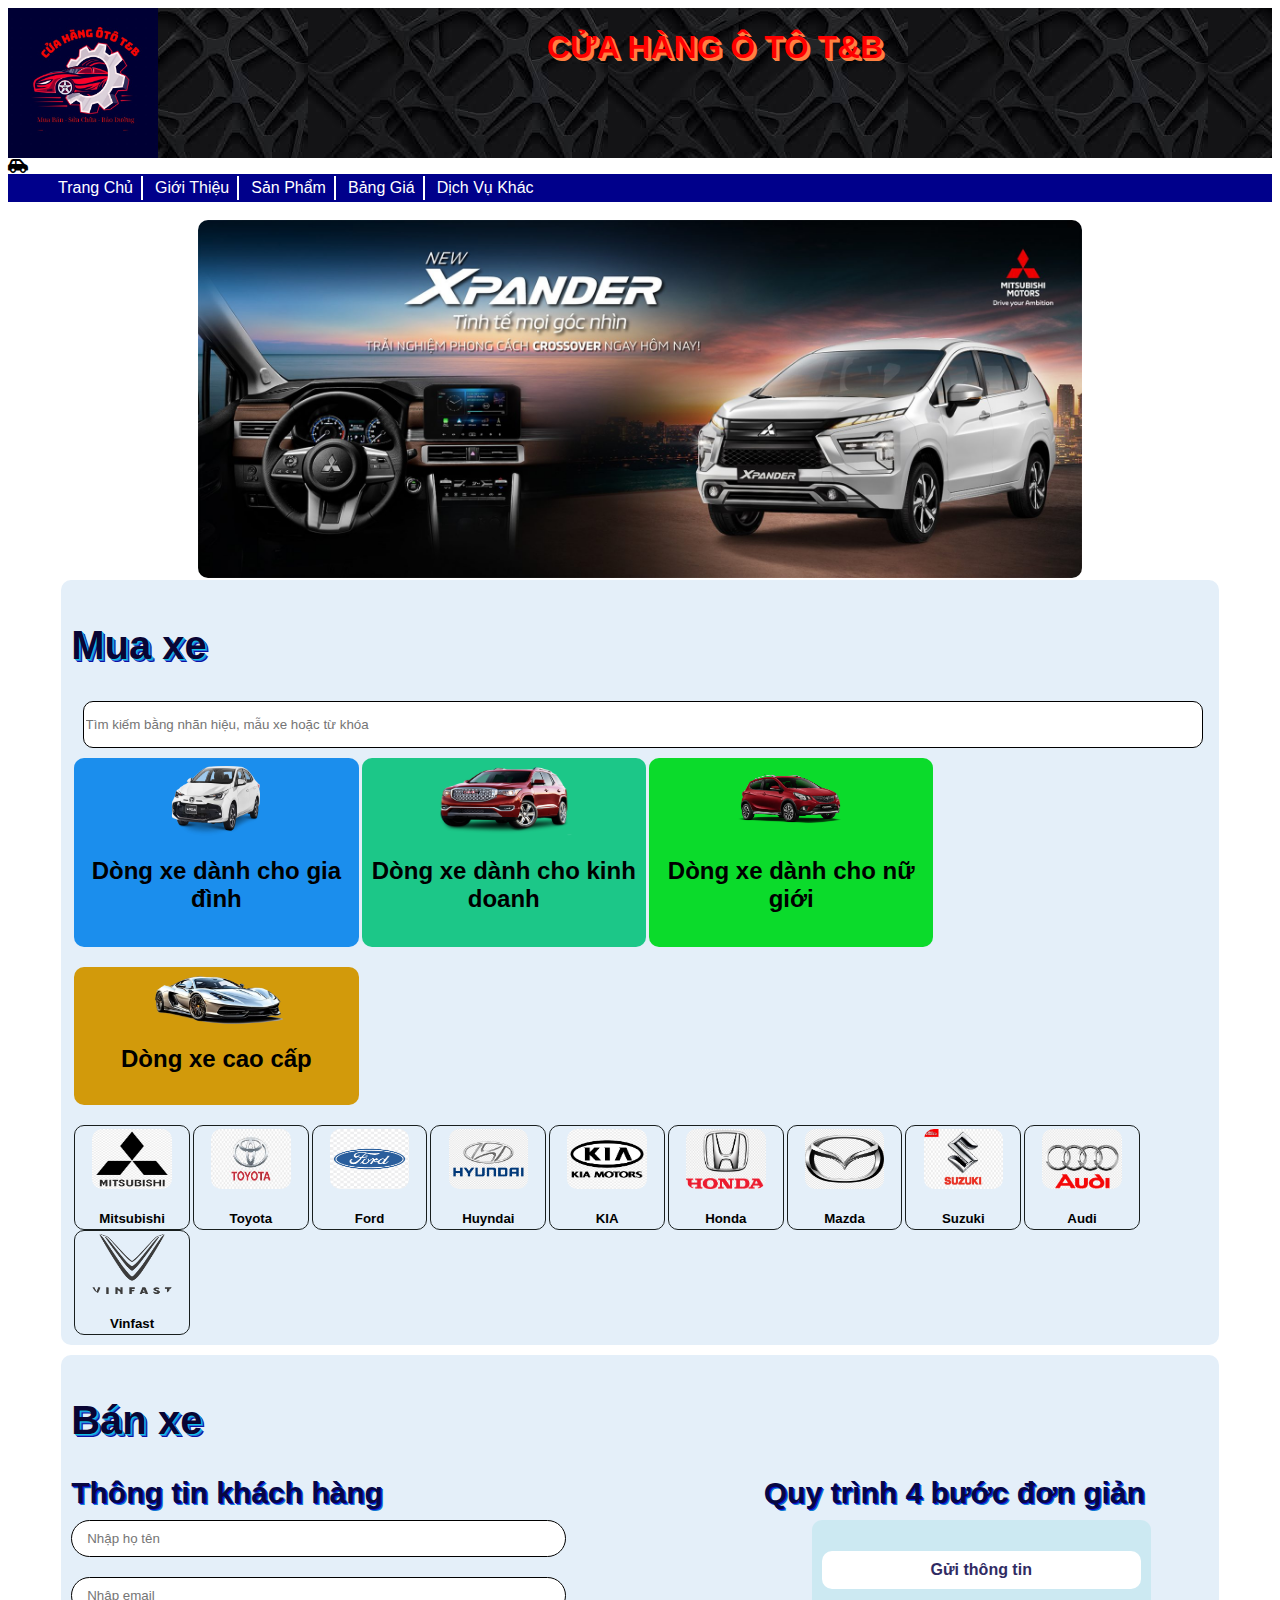
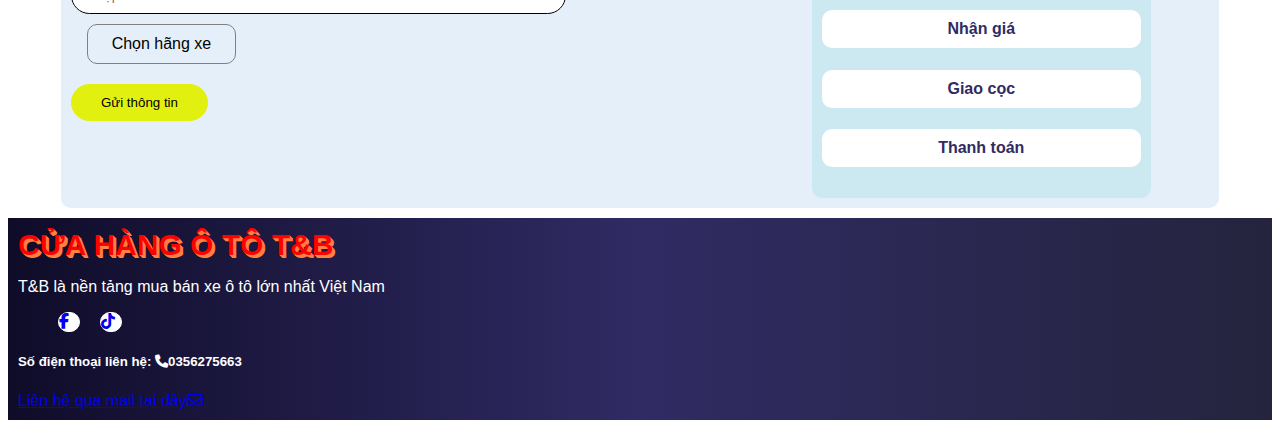
==== index.html @ 919b915c "Merge branch 'main' of https://github.com/MinhTrong13-ux/BaiTapL" ====
<!DOCTYPE html>
<html lang="en">
<head>
    <meta charset="UTF-8">
    <meta name="viewport" content="width=device-width, initial-scale=1.0">
    <link rel="stylesheet" href="https://cdnjs.cloudflare.com/ajax/libs/font-awesome/6.6.0/css/all.min.css"/>
    <link href="BaitapLon.css" rel="stylesheet">
    <script src="https://cdnjs.cloudflare.com/ajax/libs/jquery/3.7.1/jquery.min.js"></script>
    <script src="baiTapLon.js"></script>
    <link rel="shortcut icon" type="image/jpg" href="images/LOGO.jpg"/>
    <title>CỬA HÀNG ÔTÔ T&B</title>
</head>
<body>
    <button class="back-to-top"><i class="fa-solid fa-arrow-up-from-bracket"></i></button>
        <header class="flex">
            <img src="images/LOGO.jpg" alt="LOGO Cửa Hàng">
            <h1>CỬA HÀNG Ô TÔ T&B</h1>
            <div></div>
        </header>
            <i style="position: absolute;color: black;" class="xe fa-sharp-duotone fa-solid fa-car-side"></i>
    <nav>
        <ul class="menu flex">
            <li><a href="index.html">Trang Chủ</a></li>
            <li><a href="GioiThieu.html">Giới Thiệu</a></li>
            <li><a href="SanPham.html">Sản Phẩm</a></li>
            <li><a href="BangGia.html">Bảng Giá</a></li>
            <li><a href="">Dịch Vụ Khác</a></li>
        </ul>
    </nav>
    <main>
        <section class="slider flex">
           <div><img src="images/PT-1.jpg" alt="poster"/></div> 
            <div><img src="images/PT-2.jpg" alt="poster"/></div>
           <div><img src="images/PT-3.jpg" alt="poster"/></div> 
        </section>
        <section class="mbs ">
            <div class="text">
                <h2>Mua xe</h2>
                <input type="text" placeholder="Tìm kiếm bằng nhãn hiệu, mẫu xe hoặc từ khóa"/>
            </div>
            <div class="select flex">
                <div class="ca1">
                    <div>
                        <img src="images/Oto-GĐ.webp" alt="anh"/>
                        <h2>Dòng xe dành cho gia đình</h2>
                    </div>
                </div>
                <div class="ca2">
                    <div>
                        <img src="images/Oto-KD.png" alt="anh"/>
                        <h2>Dòng xe dành cho kinh doanh</h2>
                    </div>
                </div>
                <div class="ca3">
                    <div>
                        <img src="images/Oto-Nu.webp" alt="anh"/>
                        <h2>Dòng xe dành cho nữ giới </h2>
                    </div>
                </div>
                <div class="ca4">
                    <div>
                        <img src="images/Oto-CC.png" alt="anh"/>
                        <h2>Dòng xe cao cấp</h2>
                    </div>
                </div>
            </div>
            <div class="selects flex">
                <div class="logos">
                    <div>
                        <img src="images/logo-1.png" alt="logo"/>
                        <h5>Mitsubishi</h5>
                    </div>
                </div>
                <div class="logos">
                    <div>
                        <img src="images/logo-2.jfif" alt="logo"/>
                        <h5>Toyota</h5>
                    </div>
                </div>
                <div class="logos">
                    <div>
                        <img src="images/logo-3.png" alt="logo"/>
                        <h5>Ford</h5>
                    </div>
                </div>
                <div class="logos">
                    <div>
                        <img src="images/logo-4.png" alt="logo"/>
                        <h5>Huyndai</h5>
                    </div>
                </div>
                <div class="logos">
                    <div>
                        <img src="images/logo-5.jpg" alt="logo"/>
                        <h5>KIA</h5>
                    </div>
                </div>
                <div class="logos">
                    <div>
                        <img src="images/logo-6.png" alt="logo"/>
                        <h5>Honda</h5>
                    </div>
                </div>
                <div class="logos">
                    <div>
                        <img src="images/logo-7.png" alt="logo"/>
                        <h5>Mazda</h5>
                    </div>
                </div>
                <div class="logos">
                    <div>
                        <img src="images/logo-8.jpg" alt="logo"/>
                        <h5>Suzuki</h5>
                    </div>
                </div><div class="logos">
                    <div>
                        <img src="images/logo-9.png" alt="logo"/>
                        <h5>Audi</h5>
                    </div>
                </div><div class="logos">
                    <div>
                        <img src="images/logo-10.png" alt="logo"/>
                        <h5>Vinfast</h5>
                    </div>
                </div>
            </div>       
        </section>
        <section class="bxs ">
        <h2>Bán xe</h2>
        <div class="bx flex">
            <div class="left ">
                <div>
                   <h3 class="bold">Thông tin khách hàng</h3>
                   <li><input type="text" placeholder="Nhập họ tên"/></li>
                   <li><input type="email" placeholder="Nhập email"/></li>
                   <li class="sub">
                        <a href="#">Chọn hãng xe</a>
                            <ul class="left submenu">
                                <li><a>Mitsubishi</a></li>
                                <li><a>Toyota</a></li>
                                <li><a>Ford</a></li>
                                <li><a>Huyndai</a></li>
                                <li><a>KIA</a></li>
                                <li><a>Honda</a></li>
                                <li><a>Mazda</a></li> 
                                <li><a>Suzuki</a></li>
                                <li><a>Audi</a></li>
                                <li><a>Vinfast</a></li>
                            </ul>
                        </li>
                   <li><button>Gửi thông tin</button></li>
                </div>
                <p></p>
            </div>
            <div class="right">
                <h3 class="bold">Quy trình 4 bước đơn giản</h3>
                <div class="h4 ">
                    <h4>Gửi thông tin</h4>
                    <h4>Nhận giá</h4>
                    <h4>Giao cọc</h4>
                    <h4>Thanh toán</h4>
                </div>
            </div>
        </div>
        </section>
    </main>
   
    <footer>
        <h3>CỬA HÀNG Ô TÔ T&B</h3>
        <p>T&B là nền tảng mua bán xe ô tô lớn nhất Việt Nam</p>
        <ul class="icon flex">
            <li><a href="#"><i class="fa-brands fa-facebook-f"></i></a></li>
            <li><a href="#"><i class="fa-brands fa-tiktok"></i></a></li>
        </ul>
        <h5>Số điện thoại liên hệ: <i class="fa-solid fa-phone"></i>0356275663</h5>
        <a href="mailto:2351050190trong@ou.edu.vn">Liên hệ qua mail tại đây<i class="fa-regular fa-envelope"></i></a>
    </footer>
</body>
</html>
---- BaitapLon.css ----
/* CSS TRANG CHU */
*{
    font-family:Arial, Helvetica, sans-serif;
}
.flex{
    display: flex;
    flex-wrap: wrap;
}
header{
    background-image: url(images/images\ \(1\).jfif);
    justify-content: space-between;
}
header img{
    width: 150px;
}
header>h1{
    color: red;
    text-align: center;
    text-shadow: 1px 1px #FF8040, 2px 2px #FF8040, 3px 3px #FF8040;
}
.menu{
    background-color: darkblue;
    color: white;
}
nav>ul>li{
    list-style-type: none;
    border-right: 2px solid white;
    padding: 3px;
    margin: 2px;
}
nav>ul>li:last-child{
    border-right: none;
}
nav>ul>li>a{
    text-decoration: none;
    color: white;
    padding: 5px;
}
nav>ul>li>a:hover{
    color: red;
    font-size: 30;
}
.back-to-top{
    position: fixed;
    right: 10px;
    bottom: 10px;
    width: 50px;
    border-radius: 50%;
    padding: 3px;
    display: none;
    background-color: rgb(26, 6, 239);
    color: white;
}
@keyframes chuyendong{
    from{
        left: 0;
    }
    to{
        left: 100%;
    }
}
.xe{
    position: absolute;
    color: white;
    animation: chuyendong 10s  linear infinite;
}
/*INDEX*/
main{
    margin-bottom: 10px;
}
.mbs{
    border-radius: 10px;
    margin-left: auto;
    margin-right: auto;
    width:90%;
    padding: 10px;
    background-color: rgb(228, 239, 249);
    margin-bottom: 10px;
}

.text>h2{
    font-weight: bold;
    font-size: 2.5rem;
    text-shadow: 1px 1px rgb(18, 196, 228), 2px 2px rgb(37, 122, 219),3px 3px rgb(15, 15, 162) ;
    color: #090534;
}

.text>input{
    border: 1px solid black;
    border-radius: 10px;
    padding-top: 15px;
    padding-bottom: 15px;
    margin-bottom: 10px;
    margin-left: 1%;
    margin-right: 1%;
    width: 98%;
}
.select>div>div img{
    width: 50%;
    padding-top: 3px;
    height: 40%;
    
}
.select>div>div>h2{
    text-align: center;
}
.select>div{
    margin-bottom: 20px;
    box-sizing: border-box;
}
.ca1{
    width: 25%;
    margin-left: 3px;
}
.ca2{
    width: 25%;
    margin-left: 3px;
}
.ca3{
    width: 25%;
    margin-left: 3px;
}
.ca4{
    width: 25%;
    margin-left: 3px;
}
.ca1>div{
    background: rgb(27, 142, 237);
    border-radius: 10px;
    width: 100%;
    height: 100%;
}
.ca2>div{
    background: rgb(28, 199, 136);
    border-radius: 10px;
    width: 100%;
    height: 100%;
}
.ca3>div{
    background: rgb(11, 219, 43);
    border-radius: 10px;
    width: 100%;
    height: 100%;
}
.ca4>div{
    background: rgb(210, 154, 11);
    border-radius: 10px;
    width: 100%;
    height: 100%;
}

.logos{
    width: 10%;
    height: 100px;
    border: 1px solid rgb(24, 30, 30);
    border-radius: 10px;
    margin-left: 3px;
    padding-top: 3px;
}
.logos>div img{
    width: 70%;
    height:60px
}
div.logos>div>h5{
    text-align: center;
}
.logos>div :hover{
    color: rgb(42, 11, 243);
}
.bxs>h2{
    color: #090534;
    font-weight: bold;
    font-size: 2.5rem;
    text-shadow: 1px 1px rgb(18, 196, 228), 2px 2px rgb(37, 122, 219),3px 3px rgb(15, 15, 162) ;
}
.left{
    width: 60%;
    
}
.right{
    width:40%;
}
.bxs{
    border-radius: 10px;
    margin-left: auto;
    margin-right: auto;
    width:90%;
    padding: 10px;
    background-color: rgb(228, 239, 249);
}
.left>div{
    list-style-type: none;
}
.left>div>h3.bold{
    color: rgb(7, 7, 67);
    text-shadow: 1px 1px rgb(11, 11, 199),2px 2px rgb(15, 123, 211);
}
.left>div>li>input{
    border: 1px solid black ;
    border-radius: 20px;
    padding: 10px 0 10px 15px;
    width:70%;
    margin-bottom: 10px;
    margin-top:10px ;
}
.left>div>li.sub{
    border: 1px solid grey;
    margin-left: 1rem;
    border-radius: 10px;
    padding: 5px;
    width: 20%;
    margin-bottom: 20px;
}
.left>li>ul>li{
    list-style-type: none;    
}
.left a{
    text-decoration: none;
    display: block;
    padding: 5px;
    text-align: center;
}
.sub>ul{
    margin-top: 6px;
}
.sub>a{
    color:black;
}
.sub>ul>li{
    background: white;
    width: 15%;
    border:0.3px solid #b5b1af; 
}
.sub>ul>li>a{
    color:black;
}
.sub>ul>li :hover{
    background: rgb(231, 231, 224);
    color:rgb(18, 5, 70);
}
.submenu{
    display:none !important;
    position: absolute;
}
.sub:hover .submenu{
    display:block !important;
}



.left>div>li>button{
    border: 1px solid hsl(64, 88%, 50%);
    border-radius: 20px;
    padding: 10px 0 10px 0;
    width: 20%;
    background: hsl(64, 88%, 50%);
}
.right>h3.bold{
    padding-left: 10px;
    margin-bottom: 10px;
    color: rgb(7, 7, 67);
    text-shadow: 1px 1px rgb(11, 11, 199),2px 2px rgb(15, 123, 211);
}
.right>div.h4{
    background: rgb(204, 233, 242);
    border-radius: 10px;
    width: 70%;
    margin-left: auto;
    margin-right: auto;
    padding: 10px;

}
.right>div>h4{
    border-radius: 10px;
    padding: 10px 0 10px 0;
    text-align: center;
    background: white;
    color: #302b63; 
}
.slider img{
    width: 70%;
    margin: 2px 15%;   
    display: block; 
}
/* CSS GIOI THIEU */
.gt>b{
    text-align: center;
    font-size: 50px;
    color:rgb(237, 91, 23);
}
div.noidungs>p{
    color: rgb(5, 5, 62);
}

div.noidungs :last-child{
margin-bottom: 5px;
}

.ghichu>div{
    background: linear-gradient(rgb(28, 241, 174), rgb(104, 188, 209));
    padding: 5px;
    position: relative;
}
div>h5{
    text-align: center;
}
div>img{
    display: block; 
    margin-left: auto;
    margin-right: auto; 
    width: 30%;
    border-radius: 10px;
}
div.noidungs{
    background-image: linear-gradient( 95.2deg, rgba(173,252,234,1) 26.8%, rgba(192,229,246,1) 64% );
    padding-left: 10px;
    padding-right: 10px;
    padding-top: 1px;
}
footer{
    background-image: linear-gradient(to right, #0f0c29, #302b63, #24243e);
    color:white;

}
h3{
    font-size: 30px;
    color: red;
    text-shadow: 1px 1px #FF8040, 2px 2px #FF8040, 3px 3px #FF8040;
    margin-top: 0;
    margin-bottom: 0;
}
ul{
    list-style-type: none;
}
ul.icon>li{
    margin-right: 20px ;
}

ul.icon>li>a{
    display: block;
    border:1px solid white;
    border-radius: 10px;
    background: white;
    width: 20px;   
}
footer{
    padding:10px 10px;
}

/* CSS SAN PHAM */
.search{
    margin-bottom: 10px;
}
.cars{
    width: 25%;
    box-sizing: border-box;
    padding: 5px;
    background: linear-gradient(gray,lightblue);
}
.car{
    position: relative;
    padding: 5px;
}
.car .gia{
    position: absolute;
    top:0;
    left:0;
    background-color: gold;
    color: white;
    border-radius: 10px 0;
}
#main{
    width: 100%;
}
.cars img{
    width: 100%;
}
.thumb>div{
    width: 20%;
    border-right: 2px solid black;
    box-sizing: border-box;
}
.thumb{
    border: 2px solid darkblue;
}
@keyframes doimau{
    0%{
        background-color: gold;
    }
    25%{
        background-color: red;
    }
    50%{
        background-color: blue;
    }
    75%{
        background-color: green;
    }
}
.gia{
    animation: doimau 2s infinite;
}
#btbuy{
    background-color: blue;
    color: white;
    width: 150px;
    position: absolute;
    bottom: 60px;
    right: 0;
    border-radius: 0 10px;
    display: none;
}
/* CSS BẢNG GIÁ */
table{
    border: 2px solid red;
    background: gray;
    border-collapse: collapse;
    width: 100%;
}
thead{
    background: darkblue;
    color: white;
    border: 2px solid red;
    text-align: center;
}
thead th{
    border-right: 2px solid red;
}
td{
    border: 2px solid red;
    text-align: center;
    color: white;
}
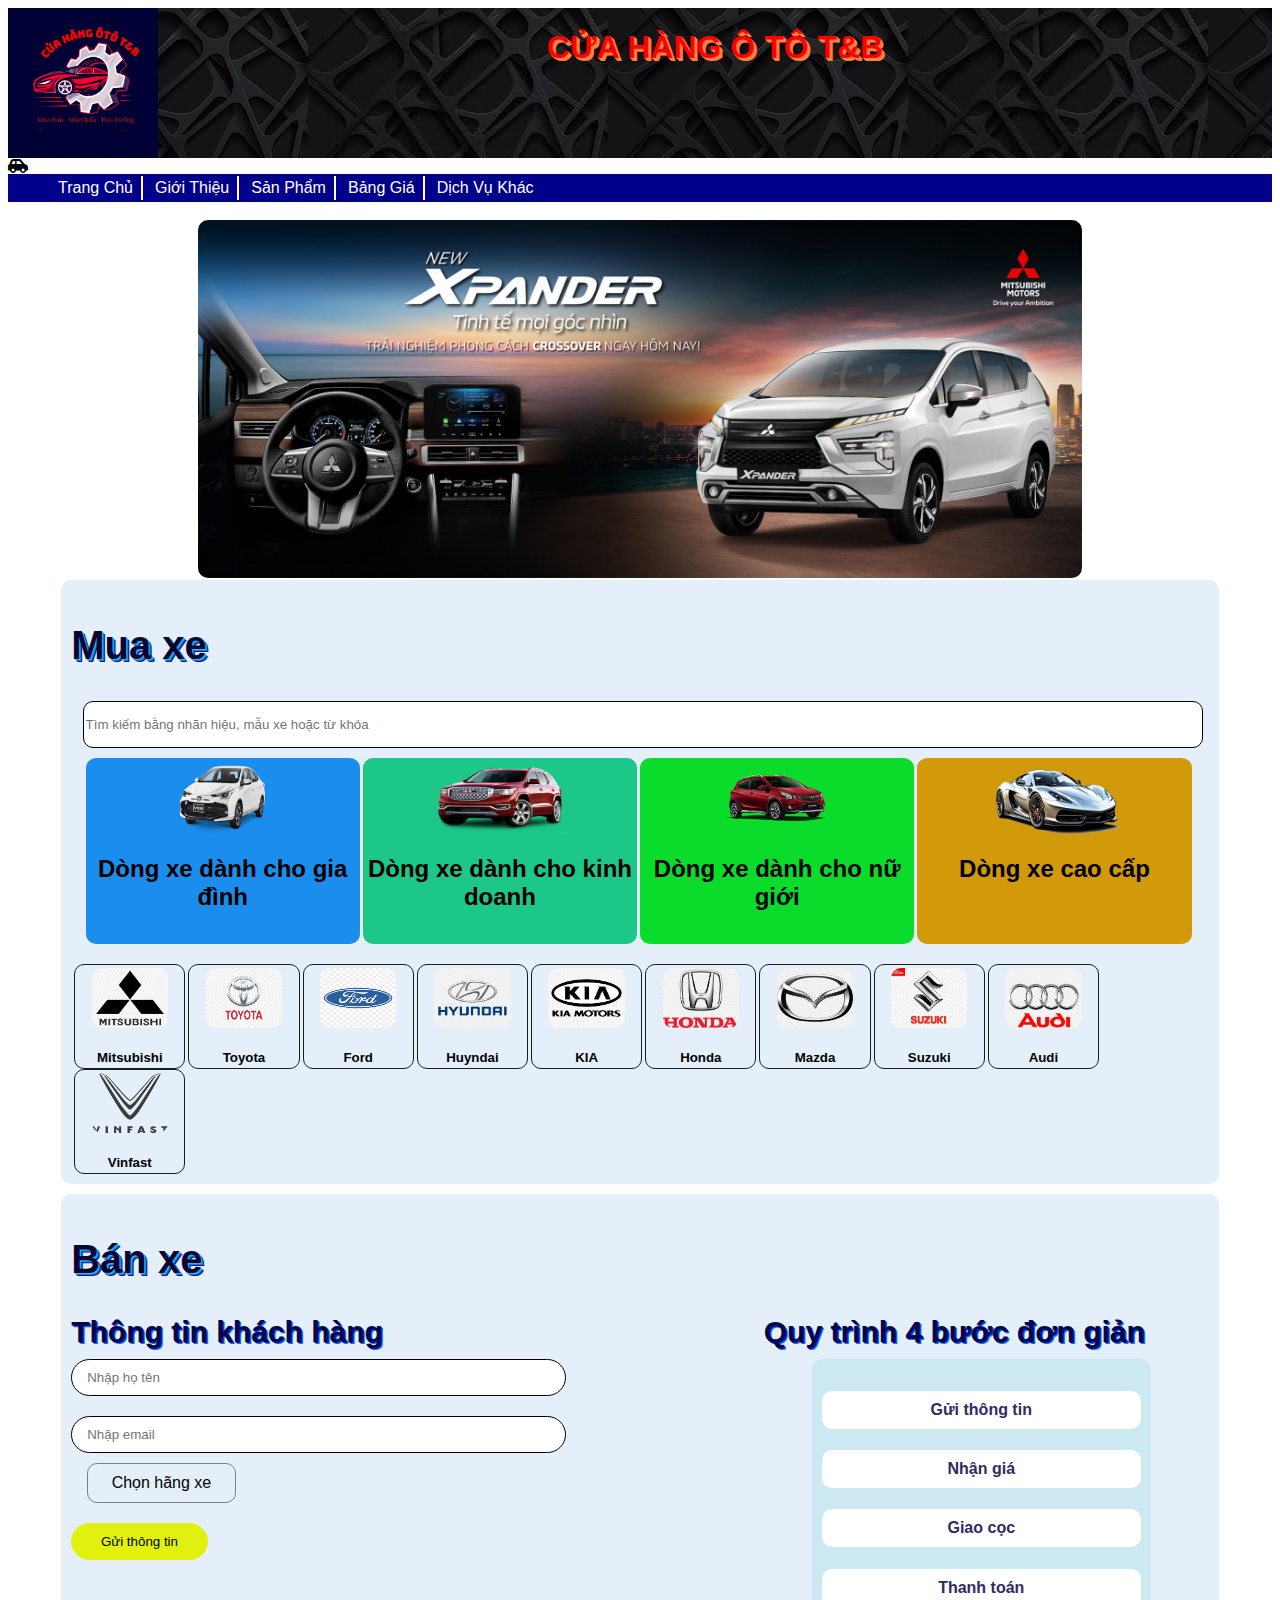
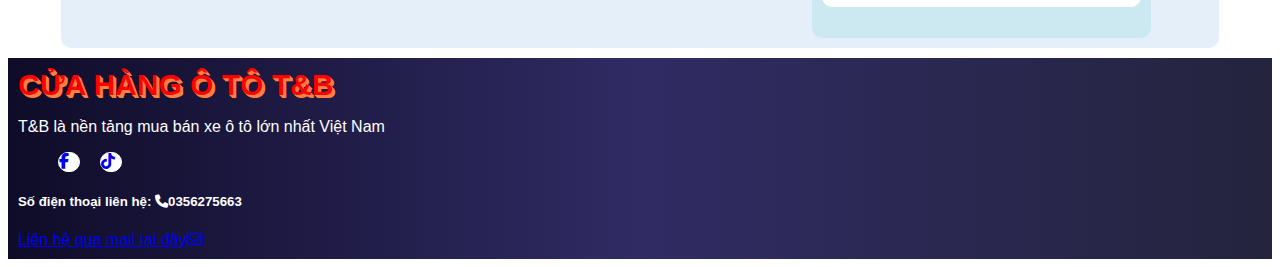
==== commit 9aa77a12: "Mới" ====
--- a/index.html
+++ b/index.html
@@ -148,7 +148,7 @@
                                 <li><a>Vinfast</a></li>
                             </ul>
                         </li>
-                   <li><button>Gửi thông tin</button></li>
+                   <li class="but"><button>Gửi thông tin</button></li>
                 </div>
                 <p></p>
             </div>
--- a/BaitapLon.css
+++ b/BaitapLon.css
@@ -108,20 +108,24 @@
     margin-bottom: 20px;
     box-sizing: border-box;
 }
+.select{
+    margin-right:1%;
+    margin-left: 1%;
+}
 .ca1{
-    width: 25%;
+    width: 24.6%;
     margin-left: 3px;
 }
 .ca2{
-    width: 25%;
+    width: 24.6%;
     margin-left: 3px;
 }
 .ca3{
-    width: 25%;
+    width: 24.6%;
     margin-left: 3px;
 }
 .ca4{
-    width: 25%;
+    width: 24.6%;
     margin-left: 3px;
 }
 .ca1>div{
@@ -147,10 +151,11 @@
     border-radius: 10px;
     width: 100%;
     height: 100%;
+    flex: auto;
 }
 
 .logos{
-    width: 10%;
+    width: 9.6%;
     height: 100px;
     border: 1px solid rgb(24, 30, 30);
     border-radius: 10px;
@@ -245,9 +250,6 @@
 .sub:hover .submenu{
     display:block !important;
 }
-
-
-
 .left>div>li>button{
     border: 1px solid hsl(64, 88%, 50%);
     border-radius: 20px;
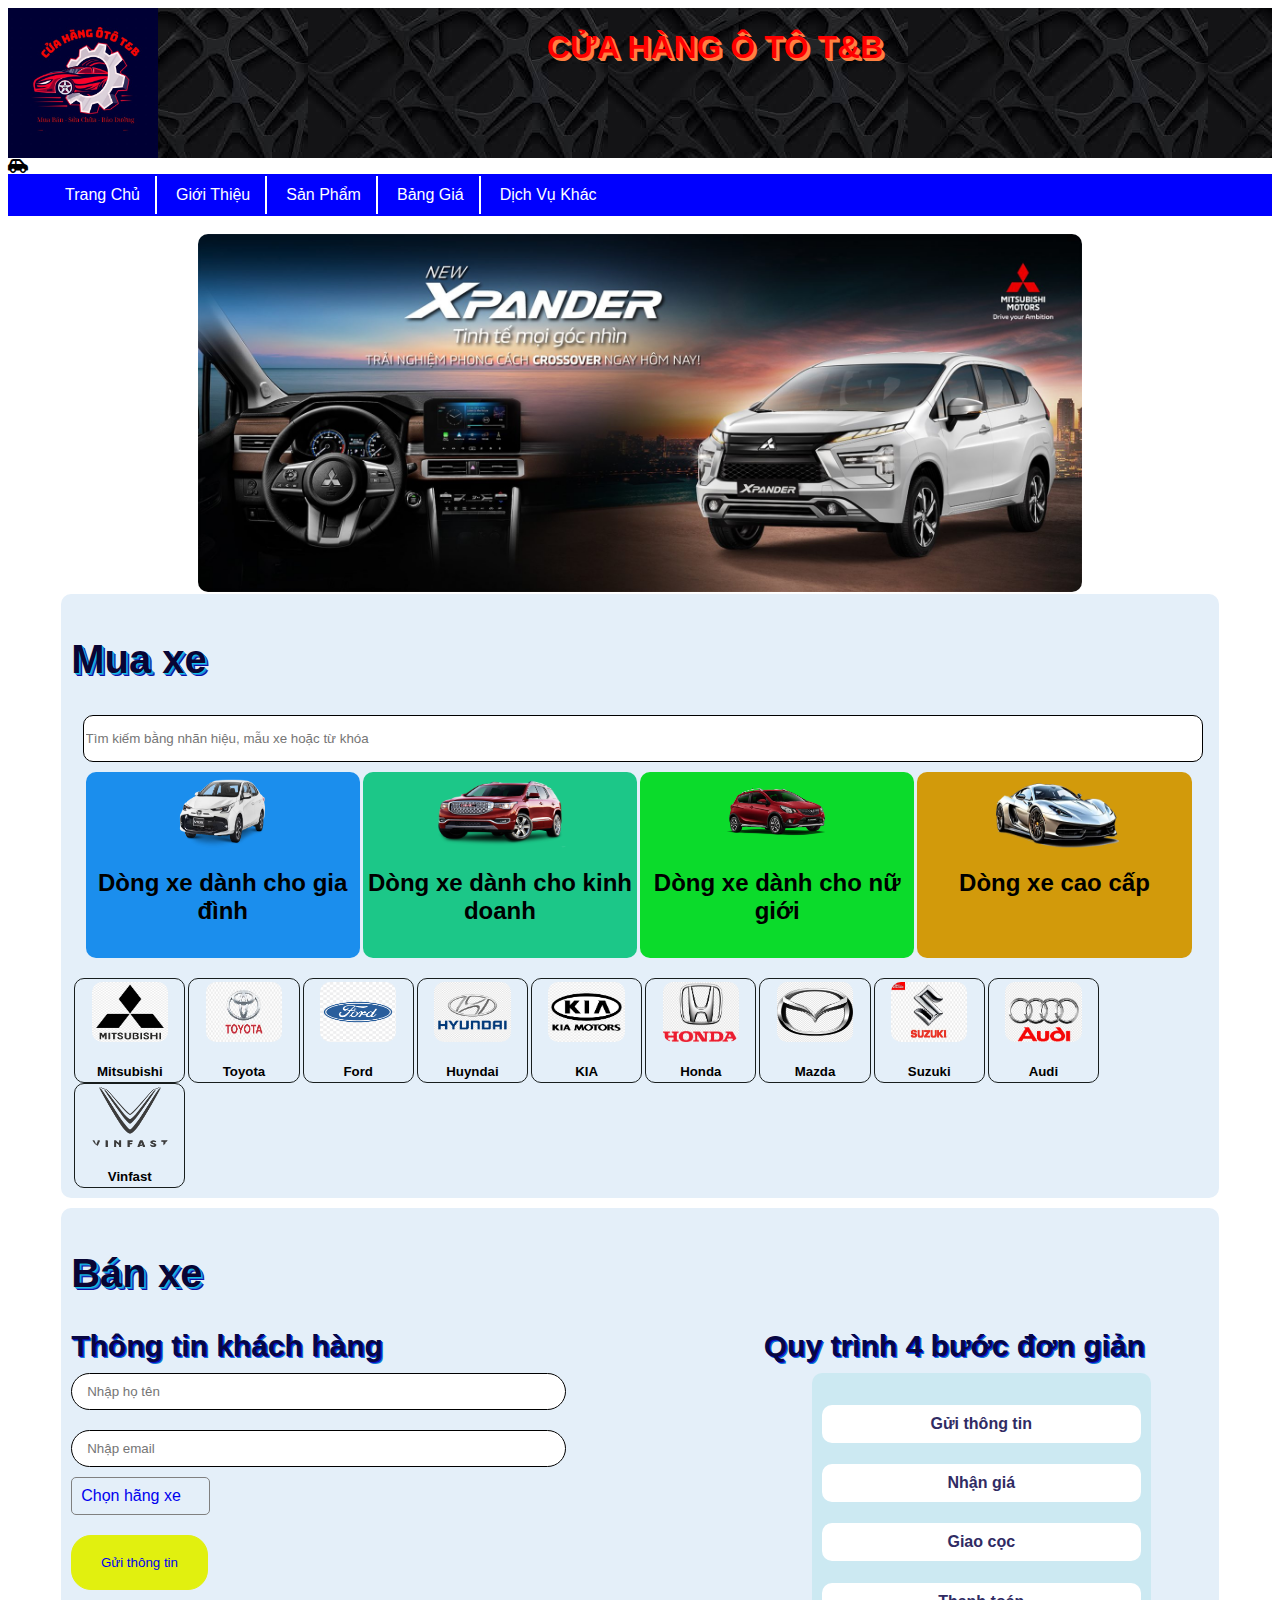
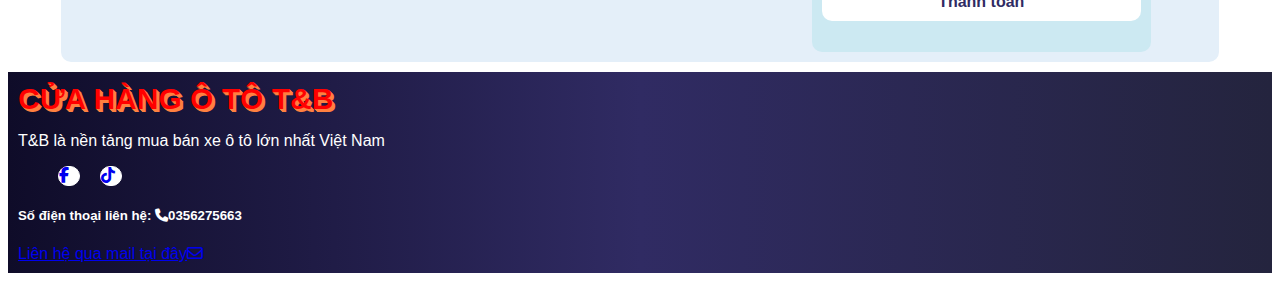
==== commit 40cb91e6: "Moi" ====
--- a/index.html
+++ b/index.html
@@ -20,7 +20,12 @@
             <i style="position: absolute;color: black;" class="xe fa-sharp-duotone fa-solid fa-car-side"></i>
     <nav>
         <ul class="menu flex">
-            <li><a href="index.html">Trang Chủ</a></li>
+            <li class="mxbx"><a href="index.html">Trang Chủ</a>
+                <ul class="sub-menu">
+                    <li><a href="#mbs">Mua xe</a></li>
+                    <li><a href="#bxs">Bán xe</a></li>
+                </ul>
+            </li>
             <li><a href="GioiThieu.html">Giới Thiệu</a></li>
             <li><a href="SanPham.html">Sản Phẩm</a></li>
             <li><a href="BangGia.html">Bảng Giá</a></li>
@@ -33,7 +38,7 @@
             <div><img src="images/PT-2.jpg" alt="poster"/></div>
            <div><img src="images/PT-3.jpg" alt="poster"/></div> 
         </section>
-        <section class="mbs ">
+        <section class="mbs " id="mbs">
             <div class="text">
                 <h2>Mua xe</h2>
                 <input type="text" placeholder="Tìm kiếm bằng nhãn hiệu, mẫu xe hoặc từ khóa"/>
@@ -125,7 +130,7 @@
                 </div>
             </div>       
         </section>
-        <section class="bxs ">
+        <section class="bxs " id="bxs">
         <h2>Bán xe</h2>
         <div class="bx flex">
             <div class="left ">
@@ -135,7 +140,7 @@
                    <li><input type="email" placeholder="Nhập email"/></li>
                    <li class="sub">
                         <a href="#">Chọn hãng xe</a>
-                            <ul class="left submenu">
+                            <ul class=" submenu">
                                 <li><a>Mitsubishi</a></li>
                                 <li><a>Toyota</a></li>
                                 <li><a>Ford</a></li>
@@ -148,7 +153,7 @@
                                 <li><a>Vinfast</a></li>
                             </ul>
                         </li>
-                   <li class="but"><button>Gửi thông tin</button></li>
+                   <li><button><a href="FormDatCoc.html">Gửi thông tin</a></button></li>
                 </div>
                 <p></p>
             </div>
--- a/BaitapLon.css
+++ b/BaitapLon.css
@@ -19,13 +19,13 @@
     text-shadow: 1px 1px #FF8040, 2px 2px #FF8040, 3px 3px #FF8040;
 }
 .menu{
-    background-color: darkblue;
+    background-color: blue;
     color: white;
 }
 nav>ul>li{
     list-style-type: none;
     border-right: 2px solid white;
-    padding: 3px;
+    padding: 10px;
     margin: 2px;
 }
 nav>ul>li:last-child{
@@ -64,6 +64,35 @@
     color: white;
     animation: chuyendong 10s  linear infinite;
 }
+.menu>li{
+    position: relative;
+}
+.mxbx>li{
+    width: 100%;
+    display: block;
+}
+.mxbx>ul{
+    z-index: 9999;
+}
+.mxbx>ul.sub-menu>li>a{
+    text-decoration: none;
+    display: block;
+}
+.mxbx>ul>li>a{
+    color: white;
+    padding: 5px 5px 5px 5px;
+}
+.mxbx>ul>li>a:hover{
+    color:red
+}
+.sub-menu{
+    display:none ;
+    position: absolute;
+    background:blue;
+}
+.mxbx:hover .sub-menu{
+    display:block ;
+}
 /*INDEX*/
 main{
     margin-bottom: 10px;
@@ -153,7 +182,9 @@
     height: 100%;
     flex: auto;
 }
-
+div.select>div>div:hover{  
+    opacity: 0.5;
+}
 .logos{
     width: 9.6%;
     height: 100px;
@@ -210,45 +241,40 @@
 }
 .left>div>li.sub{
     border: 1px solid grey;
-    margin-left: 1rem;
-    border-radius: 10px;
-    padding: 5px;
+    border-radius: 5px;
     width: 20%;
     margin-bottom: 20px;
 }
 .left>li>ul>li{
-    list-style-type: none;    
+    list-style-type: none; 
+    width: 100%; 
+}
+.sub>ul{
+    z-index: 9999;
+    margin-top: 0;
+    border-radius: 10px;
 }
 .left a{
     text-decoration: none;
     display: block;
-    padding: 5px;
-    text-align: center;
-}
-.sub>ul{
-    margin-top: 6px;
-}
-.sub>a{
-    color:black;
-}
-.sub>ul>li{
-    background: white;
-    width: 15%;
-    border:0.3px solid #b5b1af; 
-}
-.sub>ul>li>a{
-    color:black;
-}
+    padding: 5px 5px 5px 5px; 
+    margin: 4px 4px 4px 4px;
+}
+.left>div>li{
+    position: relative;
+}
+
 .sub>ul>li :hover{
     background: rgb(231, 231, 224);
-    color:rgb(18, 5, 70);
+    color:rgb(32, 10, 118);
 }
 .submenu{
-    display:none !important;
+    display:none ;
     position: absolute;
+    background: rgb(200, 230, 241);
 }
 .sub:hover .submenu{
-    display:block !important;
+    display:block ;
 }
 .left>div>li>button{
     border: 1px solid hsl(64, 88%, 50%);
@@ -353,11 +379,33 @@
 .search{
     margin-bottom: 10px;
 }
+#form{
+    display: none;
+    position: relative;
+    z-index: 1000;
+}
+#btclose{
+    color: red;
+    position: absolute;
+    top: 0;
+    right: 0;
+}
+#submitform{
+    background-color: darkblue;
+    color: white;
+}
 .cars{
     width: 25%;
     box-sizing: border-box;
     padding: 5px;
-    background: linear-gradient(gray,lightblue);
+    background-image: url(images/images.jfif);
+}
+#main{
+    width: 100%;
+}
+.cars:hover{
+    box-shadow: 0 4px 8px 3px;
+    transform: translateY(-10px);
 }
 .car{
     position: relative;
@@ -371,9 +419,6 @@
     color: white;
     border-radius: 10px 0;
 }
-#main{
-    width: 100%;
-}
 .cars img{
     width: 100%;
 }
@@ -399,10 +444,21 @@
         background-color: green;
     }
 }
+@keyframes mauborder{
+    from{
+        border:2px solid black;
+    }
+    to{
+        border: 5px solid red;
+    }
+}
+.doiMauBorder{
+    animation: mauborder 1s infinite;
+}
 .gia{
     animation: doimau 2s infinite;
 }
-#btbuy{
+.btbuy{
     background-color: blue;
     color: white;
     width: 150px;
@@ -412,24 +468,56 @@
     border-radius: 0 10px;
     display: none;
 }
+.car:hover .btbuy{
+    display: block;
+}
+.colorCar>*{
+    width: 50px;
+    height: 50px;
+    margin-right: 5px;
+    margin-top: 2px;
+}
+#form table{
+    border: 2px solid black;
+    border-collapse: collapse;
+    width: 100%;
+}
+#form table>thead{
+    background-color: darkblue;
+    color: white;
+}
+#NDform td{
+    border: 2px solid black;
+    color: black;
+}
+.showForm{
+    display: block !important;
+}
 /* CSS BẢNG GIÁ */
-table{
-    border: 2px solid red;
-    background: gray;
+/* table{
+    border: 2px solid black;
     border-collapse: collapse;
     width: 100%;
 }
 thead{
     background: darkblue;
     color: white;
-    border: 2px solid red;
-    text-align: center;
+    border: 2px solid black;
 }
 thead th{
-    border-right: 2px solid red;
+    border-right: 2px solid black;
 }
 td{
-    border: 2px solid red;
-    text-align: center;
-    color: white;
-}+    border: 2px solid black;
+    color: black;
+} */
+ /*FormDatCoc*/
+.froms{
+    background: rgb(228, 239, 249);
+    border: 1px solid rgb(208, 199, 199);
+    border-radius: 10px;
+    padding: 1rem 1rem 1rem 1rem;
+}
+.from{
+    border-radius: 10px;
+}
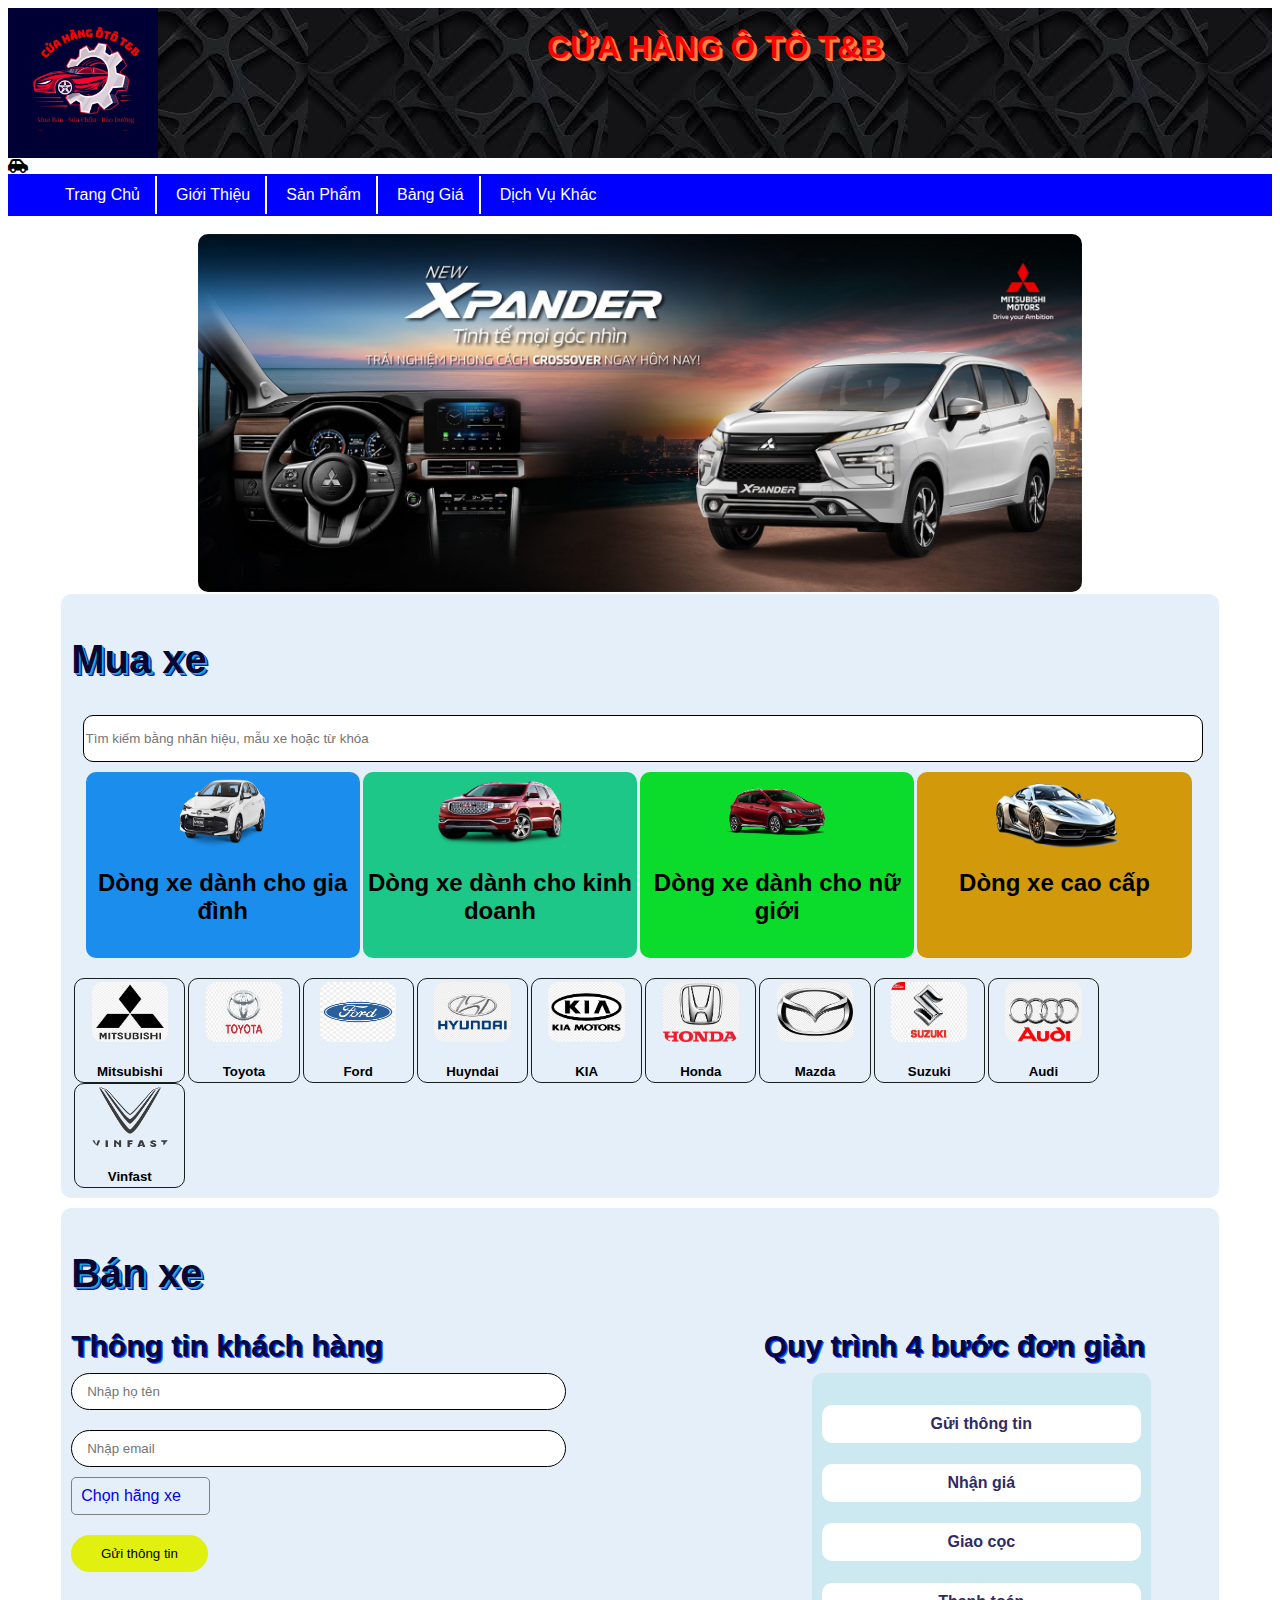
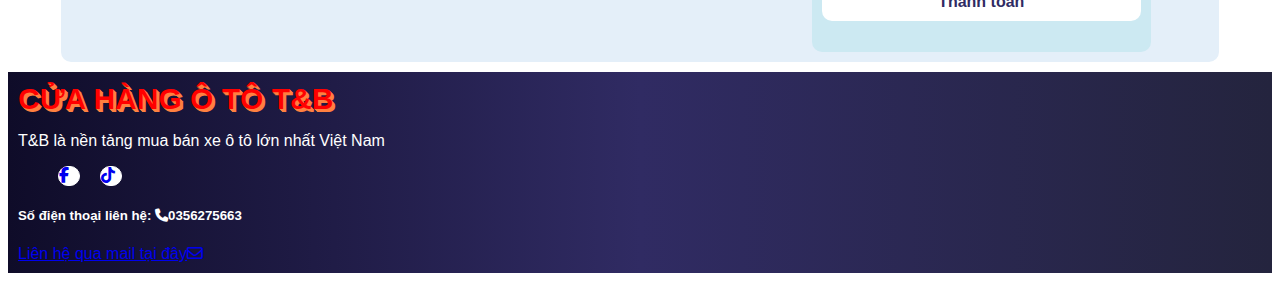
==== commit 844dde13: "M" ====
--- a/index.html
+++ b/index.html
@@ -5,6 +5,7 @@
     <meta name="viewport" content="width=device-width, initial-scale=1.0">
     <link rel="stylesheet" href="https://cdnjs.cloudflare.com/ajax/libs/font-awesome/6.6.0/css/all.min.css"/>
     <link href="BaitapLon.css" rel="stylesheet">
+    <link  href="mobile.css" rel="stylesheet" media="screen and (max-width: 500px)"/>
     <script src="https://cdnjs.cloudflare.com/ajax/libs/jquery/3.7.1/jquery.min.js"></script>
     <script src="baiTapLon.js"></script>
     <link rel="shortcut icon" type="image/jpg" href="images/LOGO.jpg"/>
@@ -29,7 +30,7 @@
             <li><a href="GioiThieu.html">Giới Thiệu</a></li>
             <li><a href="SanPham.html">Sản Phẩm</a></li>
             <li><a href="BangGia.html">Bảng Giá</a></li>
-            <li><a href="">Dịch Vụ Khác</a></li>
+            <li><a href="dichvukhac.html">Dịch Vụ Khác</a></li>
         </ul>
     </nav>
     <main>
@@ -153,7 +154,7 @@
                                 <li><a>Vinfast</a></li>
                             </ul>
                         </li>
-                   <li><button><a href="FormDatCoc.html">Gửi thông tin</a></button></li>
+                   <li><button>Gửi thông tin</button></li>
                 </div>
                 <p></p>
             </div>
--- a/BaitapLon.css
+++ b/BaitapLon.css
@@ -38,7 +38,7 @@
 }
 nav>ul>li>a:hover{
     color: red;
-    font-size: 30;
+    font-size: 20px;
 }
 .back-to-top{
     position: fixed;
@@ -50,6 +50,7 @@
     display: none;
     background-color: rgb(26, 6, 239);
     color: white;
+    z-index: 1000;
 }
 @keyframes chuyendong{
     from{
@@ -379,6 +380,14 @@
 .search{
     margin-bottom: 10px;
 }
+.search>input{
+    margin-right: auto;
+    margin-left: auto;
+    width: 100%;
+    padding-top: 10px;
+    padding-bottom: 10px;
+    border-radius: 10px;
+}
 #form{
     display: none;
     position: relative;
@@ -493,8 +502,26 @@
 .showForm{
     display: block !important;
 }
+.active {
+    background-color: white !important;
+    box-shadow: 3px 2px gray;
+}
+.tab-content > section{
+    padding: 5px;
+}
+.tab>li>a{
+    display: block;
+    padding: 1.5rem;
+    border-right: 2px solid black;
+    color: white;
+    text-decoration: none;
+    color: burlywood;
+}
+.tab>li{
+    background-color: darkblue;
+}
 /* CSS BẢNG GIÁ */
-/* table{
+table{
     border: 2px solid black;
     border-collapse: collapse;
     width: 100%;
@@ -510,14 +537,4 @@
 td{
     border: 2px solid black;
     color: black;
-} */
- /*FormDatCoc*/
-.froms{
-    background: rgb(228, 239, 249);
-    border: 1px solid rgb(208, 199, 199);
-    border-radius: 10px;
-    padding: 1rem 1rem 1rem 1rem;
-}
-.from{
-    border-radius: 10px;
-}
+}
--- a/mobile.css
+++ b/mobile.css
@@ -0,0 +1,210 @@
+body{
+    background-color: red;
+}
+/* CSS TRANG CHU */
+*{
+    font-family:Arial, Helvetica, sans-serif;
+}
+.flex{
+    display: flex;
+    flex-wrap: wrap;
+}
+header{
+    background-image: url(images/images\ \(1\).jfif);
+    justify-content: space-between;
+}
+header img{
+    width: 150px;
+}
+header>h1{
+    font-size: 30px;
+    color: red;
+    text-align: center;
+    text-shadow: 1px 1px #FF8040, 2px 2px #FF8040, 3px 3px #FF8040;
+}
+.menu{
+    background-color: blue;
+    color: white;
+}
+nav>ul>li{
+    list-style-type: none;
+    border-right: none;
+    padding: 5px;
+    margin: 2px;
+}
+nav>ul>li:last-child{
+    border-right: none;
+}
+nav>ul>li>a{
+    text-decoration: none;
+    color: white;
+    padding: 2px;
+}
+nav>ul>li>a:hover{
+    color: red;
+    font-size: 20px;
+}
+.back-to-top{
+    position: fixed;
+    right: 10px;
+    bottom: 10px;
+    width: 50px;
+    border-radius: 50%;
+    padding: 3px;
+    display: none;
+    background-color: rgb(26, 6, 239);
+    color: white;
+    z-index: 1000;
+}
+@keyframes chuyendong{
+    from{
+        left: 0;
+    }
+    to{
+        left: 100%;
+    }
+}
+/* CSS SAN PHAM */
+.search{
+    margin-bottom: 10px;
+}
+.search>input{
+    margin-right: auto;
+    margin-left: auto;
+    width: 100%;
+    padding-top: 10px;
+    padding-bottom: 10px;
+    border-radius: 10px;
+}
+#form{
+    display: none;
+    position: relative;
+    z-index: 1000;
+}
+#btclose{
+    color: red;
+    position: absolute;
+    top: 0;
+    right: 0;
+}
+#submitform{
+    background-color: darkblue;
+    color: white;
+}
+.cars{
+    width: 50%;
+    box-sizing: border-box;
+    padding: 5px;
+    background-image: url(images/images.jfif);
+}
+#main{
+    width: 100%;
+}
+.cars:hover{
+    box-shadow: 0 4px 8px 3px;
+    transform: translateY(-10px);
+}
+.car{
+    position: relative;
+    padding: 5px;
+}
+.car .gia{
+    position: absolute;
+    top:0;
+    left:0;
+    background-color: gold;
+    color: white;
+    border-radius: 10px 0;
+}
+.cars img{
+    width: 100%;
+}
+.thumb>div{
+    width: 20%;
+    border-right: 2px solid black;
+    box-sizing: border-box;
+}
+.thumb{
+    border: 2px solid darkblue;
+}
+@keyframes doimau{
+    0%{
+        background-color: gold;
+    }
+    25%{
+        background-color: red;
+    }
+    50%{
+        background-color: blue;
+    }
+    75%{
+        background-color: green;
+    }
+}
+@keyframes mauborder{
+    from{
+        border:2px solid black;
+    }
+    to{
+        border: 5px solid red;
+    }
+}
+.doiMauBorder{
+    animation: mauborder 1s infinite;
+}
+.gia{
+    animation: doimau 2s infinite;
+}
+.btbuy{
+    background-color: blue;
+    color: white;
+    width: 150px;
+    position: absolute;
+    bottom: 60px;
+    right: 0;
+    border-radius: 0 10px;
+    display: none;
+}
+.car:hover .btbuy{
+    display: block;
+}
+.colorCar>*{
+    width: 50px;
+    height: 50px;
+    margin-right: 5px;
+    margin-top: 2px;
+}
+#form table{
+    border: 2px solid black;
+    border-collapse: collapse;
+    width: 100%;
+}
+#form table>thead{
+    background-color: darkblue;
+    color: white;
+}
+#NDform td{
+    border: 2px solid black;
+    color: black;
+}
+.showForm{
+    display: block !important;
+}
+.active {
+    background-color: white !important;
+    box-shadow: 3px 2px gray;
+}
+.tab-content > section{
+    padding: 5px;
+}
+.tab>li>a{
+    display: block;
+    padding: 1.5rem;
+    border-right: 2px solid black;
+    color: white;
+    text-decoration: none;
+    color: burlywood;
+}
+.tab>li{
+    background-color: darkblue;
+}